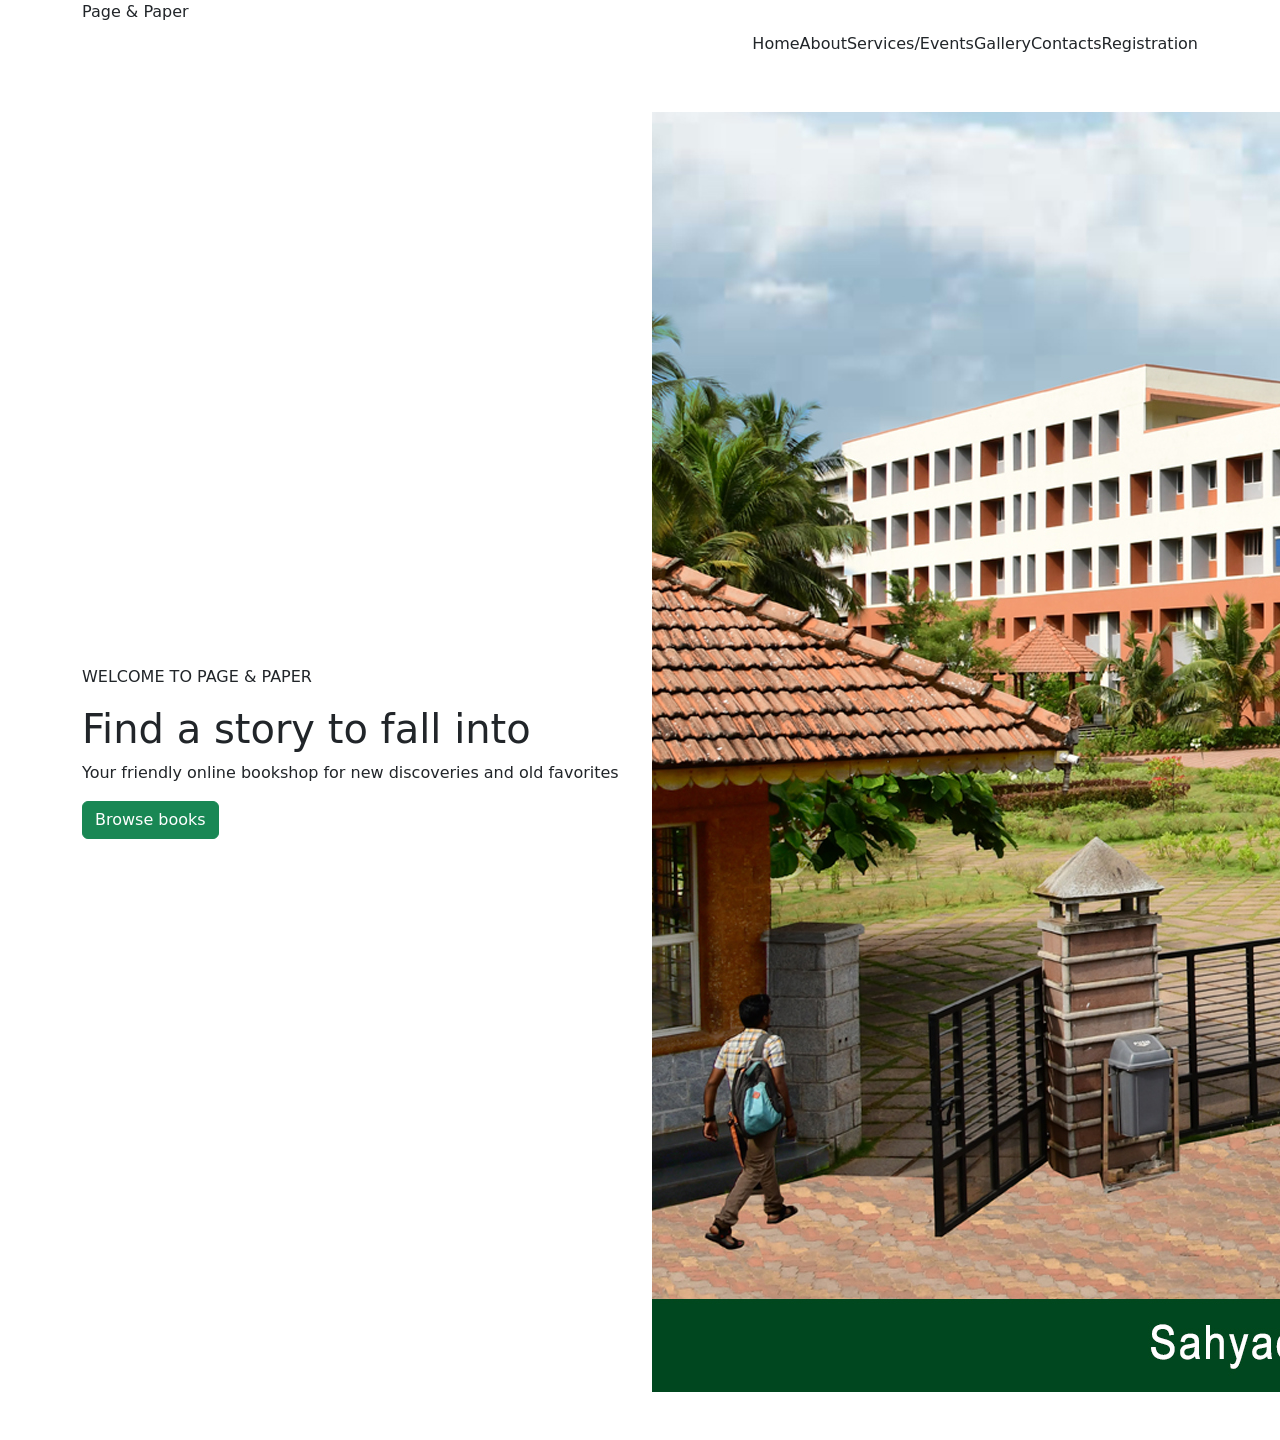
==== labEx1/index.html @ c3d9eef1 "initial commit" ====
<!DOCTYPE html>
<html lang="en">
<head>
    <meta charset="UTF-8">
    <meta name="viewport" content="width=device-width, initial-scale=1.0">
    <title>Page & Paper BookShop</title>
    <!-- Bootstrap external framework stylesheet -->
     <link rel="stylesheet" href="https://cdn.jsdelivr.net/npm/bootstrap@5.3.3/dist/css/bootstrap.min.css">
     <link rel="stylesheet" href="style.css">
    </head>
<body>
    <header>
        <nav class="navbar-expand">
            <div class="container">
                <a class="navbar-brand" href="#Home">Page & Paper</a>
                <button class="navbar-toggler" type="button" data-bs-toggle="collapse" data-bstarget="#mainNav" aria-controls="mainNav" aria-expanded="false" aria-label="Toggle navigation">
                    <span class="navbar-toggler-icon"></span>
                </button>
                <div class="collapse navbar-collapse" id="MianNav">
                    <ul class="navbar-nav ms-auto">
                        <li class="nav-item"><a class="nav-link" href="#home">Home</a></li>
                        <li class="nav-item"><a class="nav-link" href="#about">About</a></li>
                        <li class="nav-item"><a class="nav-link" href="#events">Services/Events</a></li>
                        <li class="nav-item"><a class="nav-link" href="#gallery">Gallery</a></li>
                        <li class="nav-item"><a class="nav-link" href="#contact">Contacts</a></li>
                        <li class="nav-item"><a class="nav-link" href="#registration">Registration</a></li>
                    </ul>

                </div>

                
            </div>
        </nav>
    </header>

    <!-- html5 main element contains the page's semantic content sections -->
     <main>
        <!-- home section HTML structure with bootstrap grid and button -->
            <section class="hero py-5" id="home">
                <div class="container">
                    <div class="row align-items-center g-4">
                        <div class="col-md-6">
                            <p class="eyebrow">WELCOME TO PAGE & PAPER</p>
                            <h1>Find a story to <span>fall into</span></h1>
                            <p>Your friendly online bookshop for new discoveries and old favorites</p>
                            <a class="btn btn-success" href="#books">Browse books</a>
                        </div>
                        <div class="col-md-6">
                            <img src="images/wall-40 - Copy.jpg" alt="Books arranged on a library shelf">
                        </div>
                    </div>
                </div>
            </section>

     </main>
    
</body>
</html>
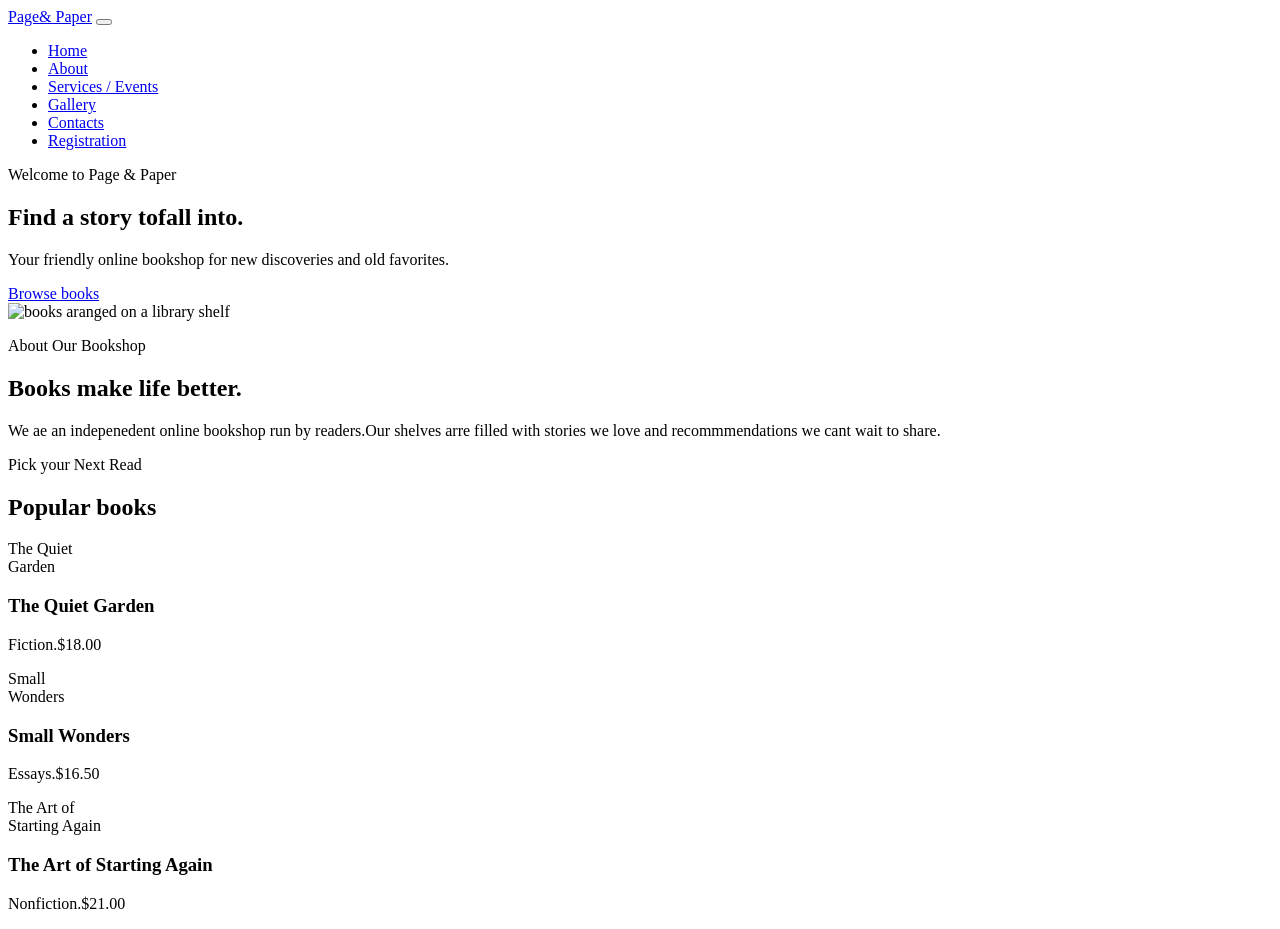
==== commit ac52504d: "initial commit" ====
--- a/labEx1/index.html
+++ b/labEx1/index.html
@@ -1,58 +1,88 @@
 <!DOCTYPE html>
 <html lang="en">
-<head>
-    <meta charset="UTF-8">
-    <meta name="viewport" content="width=device-width, initial-scale=1.0">
-    <title>Page & Paper BookShop</title>
-    <!-- Bootstrap external framework stylesheet -->
-     <link rel="stylesheet" href="https://cdn.jsdelivr.net/npm/bootstrap@5.3.3/dist/css/bootstrap.min.css">
-     <link rel="stylesheet" href="style.css">
+    <head>
+        <meta charset="utf-8">
+        <meta name="viewpoint" content="width=device-width,intial-scale=1">
+        <title>Page&Paper Bookshop</title>
+        <!--Bootstrap CSS:external framework Stylesheet.-->
+        <link href="https://cdn:jsdelivr.net/npm/bootsrap@5.3.3/dist/css/bootstrap.min.css" rel="Stylesheet">
+    <!-- Custom Css:external stylesheet;no inline css is used.-->
+    <link rel="stylesheet" href="styles.css">
     </head>
-<body>
-    <header>
-        <nav class="navbar-expand">
-            <div class="container">
-                <a class="navbar-brand" href="#Home">Page & Paper</a>
-                <button class="navbar-toggler" type="button" data-bs-toggle="collapse" data-bstarget="#mainNav" aria-controls="mainNav" aria-expanded="false" aria-label="Toggle navigation">
-                    <span class="navbar-toggler-icon"></span>
-                </button>
-                <div class="collapse navbar-collapse" id="MianNav">
-                    <ul class="navbar-nav ms-auto">
-                        <li class="nav-item"><a class="nav-link" href="#home">Home</a></li>
-                        <li class="nav-item"><a class="nav-link" href="#about">About</a></li>
-                        <li class="nav-item"><a class="nav-link" href="#events">Services/Events</a></li>
-                        <li class="nav-item"><a class="nav-link" href="#gallery">Gallery</a></li>
-                        <li class="nav-item"><a class="nav-link" href="#contact">Contacts</a></li>
-                        <li class="nav-item"><a class="nav-link" href="#registration">Registration</a></li>
-                    </ul>
-
+    <body>
+        <!-- Html5 semantic header with the bootstrap navbar components-->
+        <header>
+            <nav class="navbar navbar-expand-lg navbar-light-bg-light">
+                <div class="container">
+                    <a class="navbar-brand" href="#home">Page& Paper</a>
+                    <button class="navbar-toogler" type="button" data-bs-toggle="collapse" data-bs-target="#mainNav" aria-expanded="false" aria-label="Toggle navigation">
+                        <span class="navbar-toggler-icon"></span>
+                    </button>
+                    <div class="collapse navbar-collapse" id="mainNav">
+                        <ul class="navbar-nav ms-auto">
+                            <li class="nav-item"><a class="nav-link" href="#home">Home</a></li>
+                            <li class="nav-item"><a class="nav-link" href="#about">About</a></li>
+                            <li class="nav-item"><a class="nav-link" href="#events">Services / Events</a></li>
+                            <li class="nav-item"><a class="nav-link" href="#gallery">Gallery</a></li>
+                            <li class="nav-item"><a class="nav-link" href="#contacts">Contacts</a></li>
+                            <li class="nav-item"><a class="nav-link" href="#registration">Registration</a></li>
+                        </ul>
+                    </div>
                 </div>
-
-                
-            </div>
-        </nav>
-    </header>
-
-    <!-- html5 main element contains the page's semantic content sections -->
-     <main>
-        <!-- home section HTML structure with bootstrap grid and button -->
+            </nav>
+        </header>
+        <!--HTML 5 main elements contains the pages semantic content sections-->
+        <main>
+            <!--home section: html structure with bootstrap grid and button classess-->
             <section class="hero py-5" id="home">
                 <div class="container">
                     <div class="row align-items-center g-4">
                         <div class="col-md-6">
-                            <p class="eyebrow">WELCOME TO PAGE & PAPER</p>
-                            <h1>Find a story to <span>fall into</span></h1>
-                            <p>Your friendly online bookshop for new discoveries and old favorites</p>
+                            <p class="eyebrow">Welcome to Page & Paper</p>
+                            <h1>Find a story to<span>fall into.</span></h1>
+                            <p>Your friendly online bookshop for new discoveries and old favorites.</p>
                             <a class="btn btn-success" href="#books">Browse books</a>
                         </div>
                         <div class="col-md-6">
-                            <img src="images/wall-40 - Copy.jpg" alt="Books arranged on a library shelf">
+                            <img class="img-fluid rounded" src="https://images.unsplash.com/photo-1507842217343-583bb7270b66?auto=foramt&amp;fit=crop&amp;w=1000&amp;q=80" alt="books aranged on a library shelf">
                         </div>
                     </div>
                 </div>
             </section>
+            <!--About section:HTML5 section with bootstrap container utilities.-->
+            <section class="conntainer section-padding text-center" id="about">
+                <p class="eyebrow">About Our Bookshop</p>
+                <h2>Books make life <span>better.</span></h2>
+                <p class="sectioin-text mx-auto">We ae an indepenedent online bookshop run by readers.Our shelves arre filled with stories we love and recommmendations we cant wait to share.</p>
+            </section>
+            <!--Books sections:Bootstrap grid and Card components.-->
+            <section class="section-padding bg-soft" id="books">
+                <div class="container">
+                    <p class="eyebrow">Pick your Next Read</p>
+                    <h2>Popular books</h2>
+                    <div class="row g-4 mt-2">
+                        <article class="card h-100">
+                            <div class="book-cover cover green">The Quiet<br>Garden</div>
+                            <div class="card-body"><h3 class="card-title">The Quiet Garden</h3><p class="card-text">Fiction.$18.00</p></div>
+                        </article>
+                    </div>
+                    <div class="col-md-4">
+                        <article class="card h-100">
+                            <div class="book-cover cover-orange">Small<br>Wonders</div>
+                            <div class="card-body"><h3 class="card-title">Small Wonders</h3><p class="card-text">Essays.$16.50</p></div>
+                        </article>
+                    </div>
+                    <div class="col-md-4">
+                        <article class="card h-100">
+                            <div class="book-cover cover-blue">The Art of<br>Starting Again</div>
+                            <div class="card-body"><h3 class="card-title">The Art of Starting Again</h3><p class="card-text">Nonfiction.$21.00</p></div>
+                        </article>
+                    </div>
+                </div>
+            </section>
+        </main>
+    </body>
+</html>
 
-     </main>
-    
-</body>
-</html>+
+
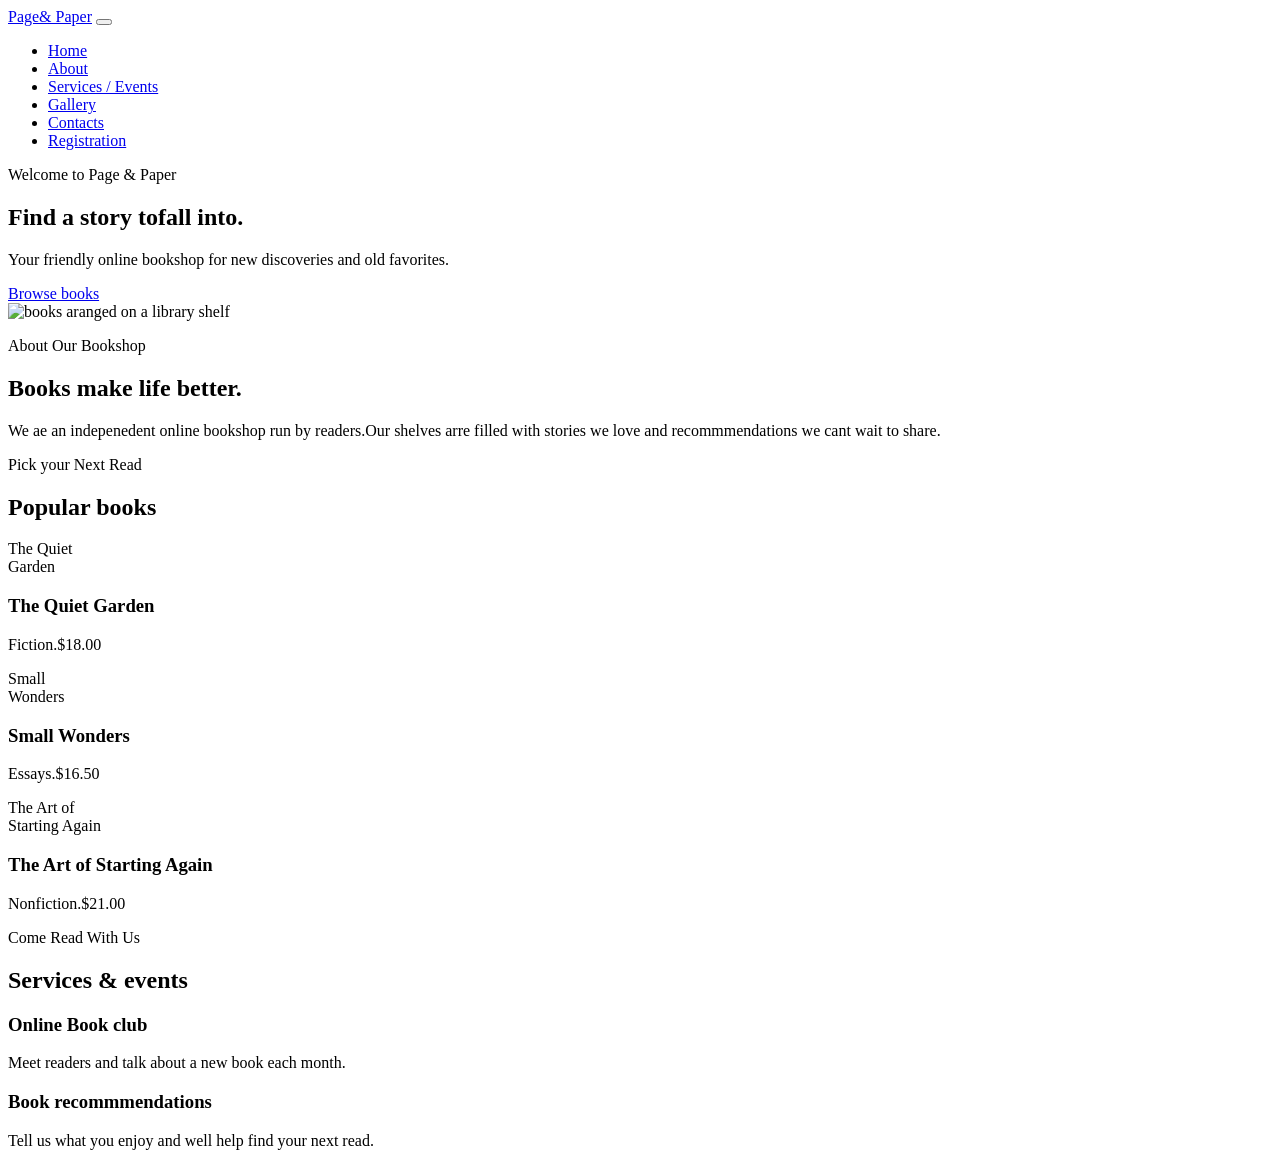
==== commit 4d7ba2e1: "initial commit" ====
--- a/labEx1/index.html
+++ b/labEx1/index.html
@@ -79,10 +79,19 @@
                         </article>
                     </div>
                 </div>
+            </div>
+            </section>
+            <!--Services And Events section: HTML5 articles arranged with Bootstrap grid-->
+            <section class="container section-padding" id="events">
+                <p class="eyebrow">Come Read With Us</p>
+                <h2>Services & events</h2>
+                <div class="row g-3 mt-2">
+                    <article class="col-md-4"><div class="event-box"><h3>Online Book club</h3><p>Meet readers and talk about a new book each month.</p></h2></div></article>
+                    <article class="col-md-4"><div class="event-box"><h3>Book recommmendations</h3><p>Tell us what you enjoy and well help find your next read.</p></div></article>
+                </div>
             </section>
         </main>
     </body>
 </html>
 
 
-
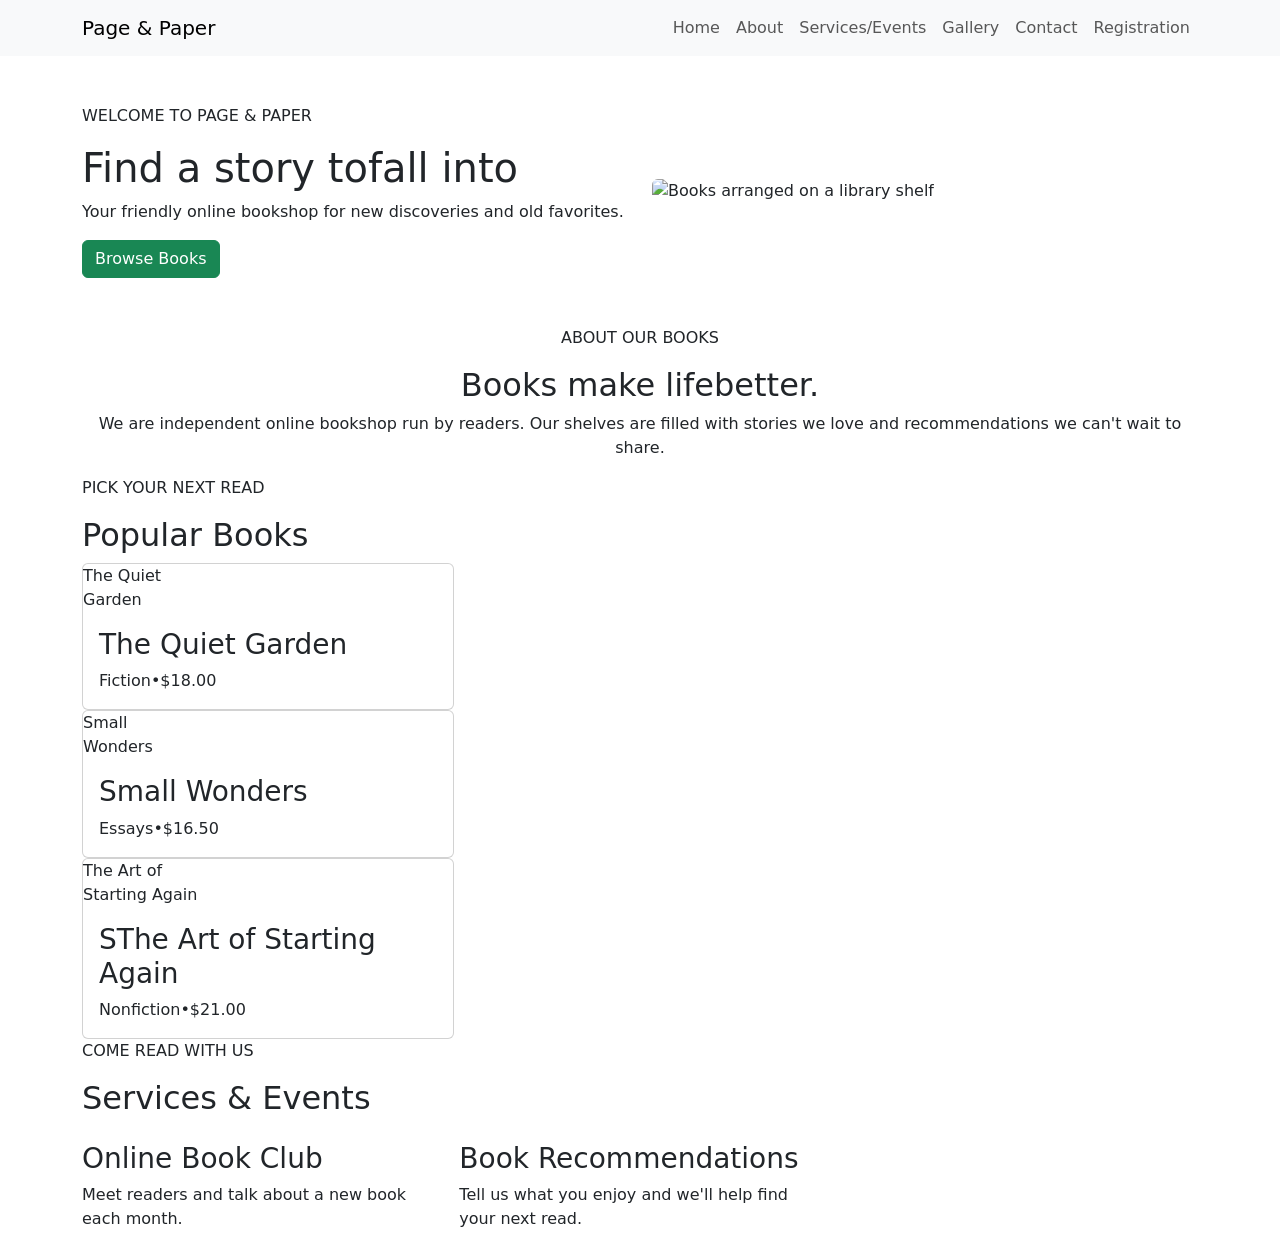
==== commit eead02af: "initial commit" ====
--- a/labEx1/index.html
+++ b/labEx1/index.html
@@ -1,97 +1,89 @@
 <!DOCTYPE html>
 <html lang="en">
-    <head>
-        <meta charset="utf-8">
-        <meta name="viewpoint" content="width=device-width,intial-scale=1">
-        <title>Page&Paper Bookshop</title>
-        <!--Bootstrap CSS:external framework Stylesheet.-->
-        <link href="https://cdn:jsdelivr.net/npm/bootsrap@5.3.3/dist/css/bootstrap.min.css" rel="Stylesheet">
-    <!-- Custom Css:external stylesheet;no inline css is used.-->
-    <link rel="stylesheet" href="styles.css">
-    </head>
-    <body>
-        <!-- Html5 semantic header with the bootstrap navbar components-->
-        <header>
-            <nav class="navbar navbar-expand-lg navbar-light-bg-light">
-                <div class="container">
-                    <a class="navbar-brand" href="#home">Page& Paper</a>
-                    <button class="navbar-toogler" type="button" data-bs-toggle="collapse" data-bs-target="#mainNav" aria-expanded="false" aria-label="Toggle navigation">
-                        <span class="navbar-toggler-icon"></span>
-                    </button>
-                    <div class="collapse navbar-collapse" id="mainNav">
-                        <ul class="navbar-nav ms-auto">
-                            <li class="nav-item"><a class="nav-link" href="#home">Home</a></li>
-                            <li class="nav-item"><a class="nav-link" href="#about">About</a></li>
-                            <li class="nav-item"><a class="nav-link" href="#events">Services / Events</a></li>
-                            <li class="nav-item"><a class="nav-link" href="#gallery">Gallery</a></li>
-                            <li class="nav-item"><a class="nav-link" href="#contacts">Contacts</a></li>
-                            <li class="nav-item"><a class="nav-link" href="#registration">Registration</a></li>
-                        </ul>
+<head>
+    <meta charset="UTF-8">
+    <meta name="viewport" content="width=device-width, initial-scale=1.0">
+    <title>Page & Paper Bookshop</title>
+    <link rel="stylesheet" href="https://cdn.jsdelivr.net/npm/bootstrap@5.3.9/dist/css/bootstrap.min.css">
+    <link rel="stylesheet" href="style.css">
+</head>
+<body>
+    <header>
+        <nav class="navbar navbar-expand-lg navbar-light bg-light">
+            <div class="container">
+                <a href="#home" class="navbar-brand">Page & Paper</a>
+                <button class="navbar-toggler" type="button" data-bs-toggle="collapse" data-bs-target="#miniNav" aria-controls="mainNav" aria-expanded="false" aria-label="Toggle navigation">
+                    <span class="navbar-toggler-icon"></span>
+                </button>
+                <div class="collapse navbar-collapse" id="mainNav">
+                    <ul class="navbar-nav ms-auto">
+                        <li class="nav-item"> <a href="#home" class="nav-link">Home</a></li>
+                        <li class="nav-item"> <a href="#about" class="nav-link">About</a></li>
+                        <li class="nav-item"> <a href="#events" class="nav-link">Services/Events</a></li>
+                        <li class="nav-item"> <a href="#gallery" class="nav-link">Gallery</a></li>
+                        <li class="nav-item"> <a href="#contact" class="nav-link">Contact</a></li>
+                        <li class="nav-item"> <a href="#registration" class="nav-link">Registration</a></li>
+                    </ul>
+                </div>
+            </div>
+        </nav>
+    </header>
+
+    <main>
+        <section class="hero py-5" id="home">
+            <div class="container">
+                <div class="row align-items-center g-4">
+                    <div class="col-md-6">
+                        <p class="eyebrow">WELCOME TO PAGE & PAPER</p>
+                        <h1>Find a story  to<span>fall into</span></h1>
+                        <p>Your friendly online bookshop for new discoveries and old favorites.</p>
+                        <a href="#books" class="btn btn-success">Browse Books</a>
                     </div>
-                </div>
-            </nav>
-        </header>
-        <!--HTML 5 main elements contains the pages semantic content sections-->
-        <main>
-            <!--home section: html structure with bootstrap grid and button classess-->
-            <section class="hero py-5" id="home">
-                <div class="container">
-                    <div class="row align-items-center g-4">
-                        <div class="col-md-6">
-                            <p class="eyebrow">Welcome to Page & Paper</p>
-                            <h1>Find a story to<span>fall into.</span></h1>
-                            <p>Your friendly online bookshop for new discoveries and old favorites.</p>
-                            <a class="btn btn-success" href="#books">Browse books</a>
-                        </div>
-                        <div class="col-md-6">
-                            <img class="img-fluid rounded" src="https://images.unsplash.com/photo-1507842217343-583bb7270b66?auto=foramt&amp;fit=crop&amp;w=1000&amp;q=80" alt="books aranged on a library shelf">
-                        </div>
-                    </div>
-                </div>
-            </section>
-            <!--About section:HTML5 section with bootstrap container utilities.-->
-            <section class="conntainer section-padding text-center" id="about">
-                <p class="eyebrow">About Our Bookshop</p>
-                <h2>Books make life <span>better.</span></h2>
-                <p class="sectioin-text mx-auto">We ae an indepenedent online bookshop run by readers.Our shelves arre filled with stories we love and recommmendations we cant wait to share.</p>
-            </section>
-            <!--Books sections:Bootstrap grid and Card components.-->
-            <section class="section-padding bg-soft" id="books">
-                <div class="container">
-                    <p class="eyebrow">Pick your Next Read</p>
-                    <h2>Popular books</h2>
-                    <div class="row g-4 mt-2">
-                        <article class="card h-100">
-                            <div class="book-cover cover green">The Quiet<br>Garden</div>
-                            <div class="card-body"><h3 class="card-title">The Quiet Garden</h3><p class="card-text">Fiction.$18.00</p></div>
-                        </article>
-                    </div>
-                    <div class="col-md-4">
-                        <article class="card h-100">
-                            <div class="book-cover cover-orange">Small<br>Wonders</div>
-                            <div class="card-body"><h3 class="card-title">Small Wonders</h3><p class="card-text">Essays.$16.50</p></div>
-                        </article>
-                    </div>
-                    <div class="col-md-4">
-                        <article class="card h-100">
-                            <div class="book-cover cover-blue">The Art of<br>Starting Again</div>
-                            <div class="card-body"><h3 class="card-title">The Art of Starting Again</h3><p class="card-text">Nonfiction.$21.00</p></div>
-                        </article>
+                    <div class="col-md-6">
+                        <img src="https://cdn.pixabay.com/photo/2016/01/19/01/42/library-1147815_1280.jpg" alt="Books arranged on a library shelf" class="img-fluid rounded">
                     </div>
                 </div>
             </div>
-            </section>
-            <!--Services And Events section: HTML5 articles arranged with Bootstrap grid-->
-            <section class="container section-padding" id="events">
-                <p class="eyebrow">Come Read With Us</p>
-                <h2>Services & events</h2>
-                <div class="row g-3 mt-2">
-                    <article class="col-md-4"><div class="event-box"><h3>Online Book club</h3><p>Meet readers and talk about a new book each month.</p></h2></div></article>
-                    <article class="col-md-4"><div class="event-box"><h3>Book recommmendations</h3><p>Tell us what you enjoy and well help find your next read.</p></div></article>
+        </section>
+        <section class="container section-padding text-center" id="about">
+            <p class="eyebrow">ABOUT OUR BOOKS</p>
+            <h2>Books make life<span>better.</span></h2>
+            <p class="section-text mx-auto">We are independent online bookshop run by readers. Our shelves are filled with stories we love and recommendations we can't wait to share.</p>
+        </section>
+        <section class="section-padding bg-soft" id="books">
+            <div class="container">
+                <p class="eyebrow">PICK YOUR NEXT READ</p>
+                <h2>Popular Books</h2>
+                <div class="col-md-4">
+                    <article class="card h-100">
+                        <div class="book-cover cover-green">The Quiet<br>Garden</div>
+                        <div class="card-body"><h3 class="card-title">The Quiet Garden</h3><p class="card-text">Fiction•$18.00</p></div>
+                    </article>
                 </div>
-            </section>
-        </main>
-    </body>
+                <div class="col-md-4">
+                    <article class="card h-100">
+                        <div class="book-cover cover-orange">Small<br>Wonders</div>
+                        <div class="card-body"><h3 class="card-title">Small Wonders</h3><p class="card-text">Essays•$16.50</p></div>
+                    </article>
+                </div>
+                <div class="col-md-4">
+                    <article class="card h-100">
+                        <div class="book-cover cover-blue">The Art of<br>Starting Again</div>
+                        <div class="card-body"><h3 class="card-title">SThe Art of Starting Again</h3><p class="card-text">Nonfiction•$21.00</p></div>
+                    </article>
+                </div>
+            </div>
+        </section>
+
+        <section class="container section-padding" id="events">
+            <p class="eyebrow">COME READ WITH US</p>
+            <h2>Services & Events</h2>
+            <div class="row g-3 mt-2">
+                <article class="col-md-4"> <div class="event-box"><h3>Online Book Club</h3><p>Meet readers and talk about a new book each month.</p></div></article>
+                <article class="col-md-4"> <div class="event-box"><h3>Book Recommendations</h3><p>Tell us what you enjoy and we'll help find your next read.</p></div></article>
+            </div>
+        </section>
+    </main>
+</body>
 </html>
 
-
